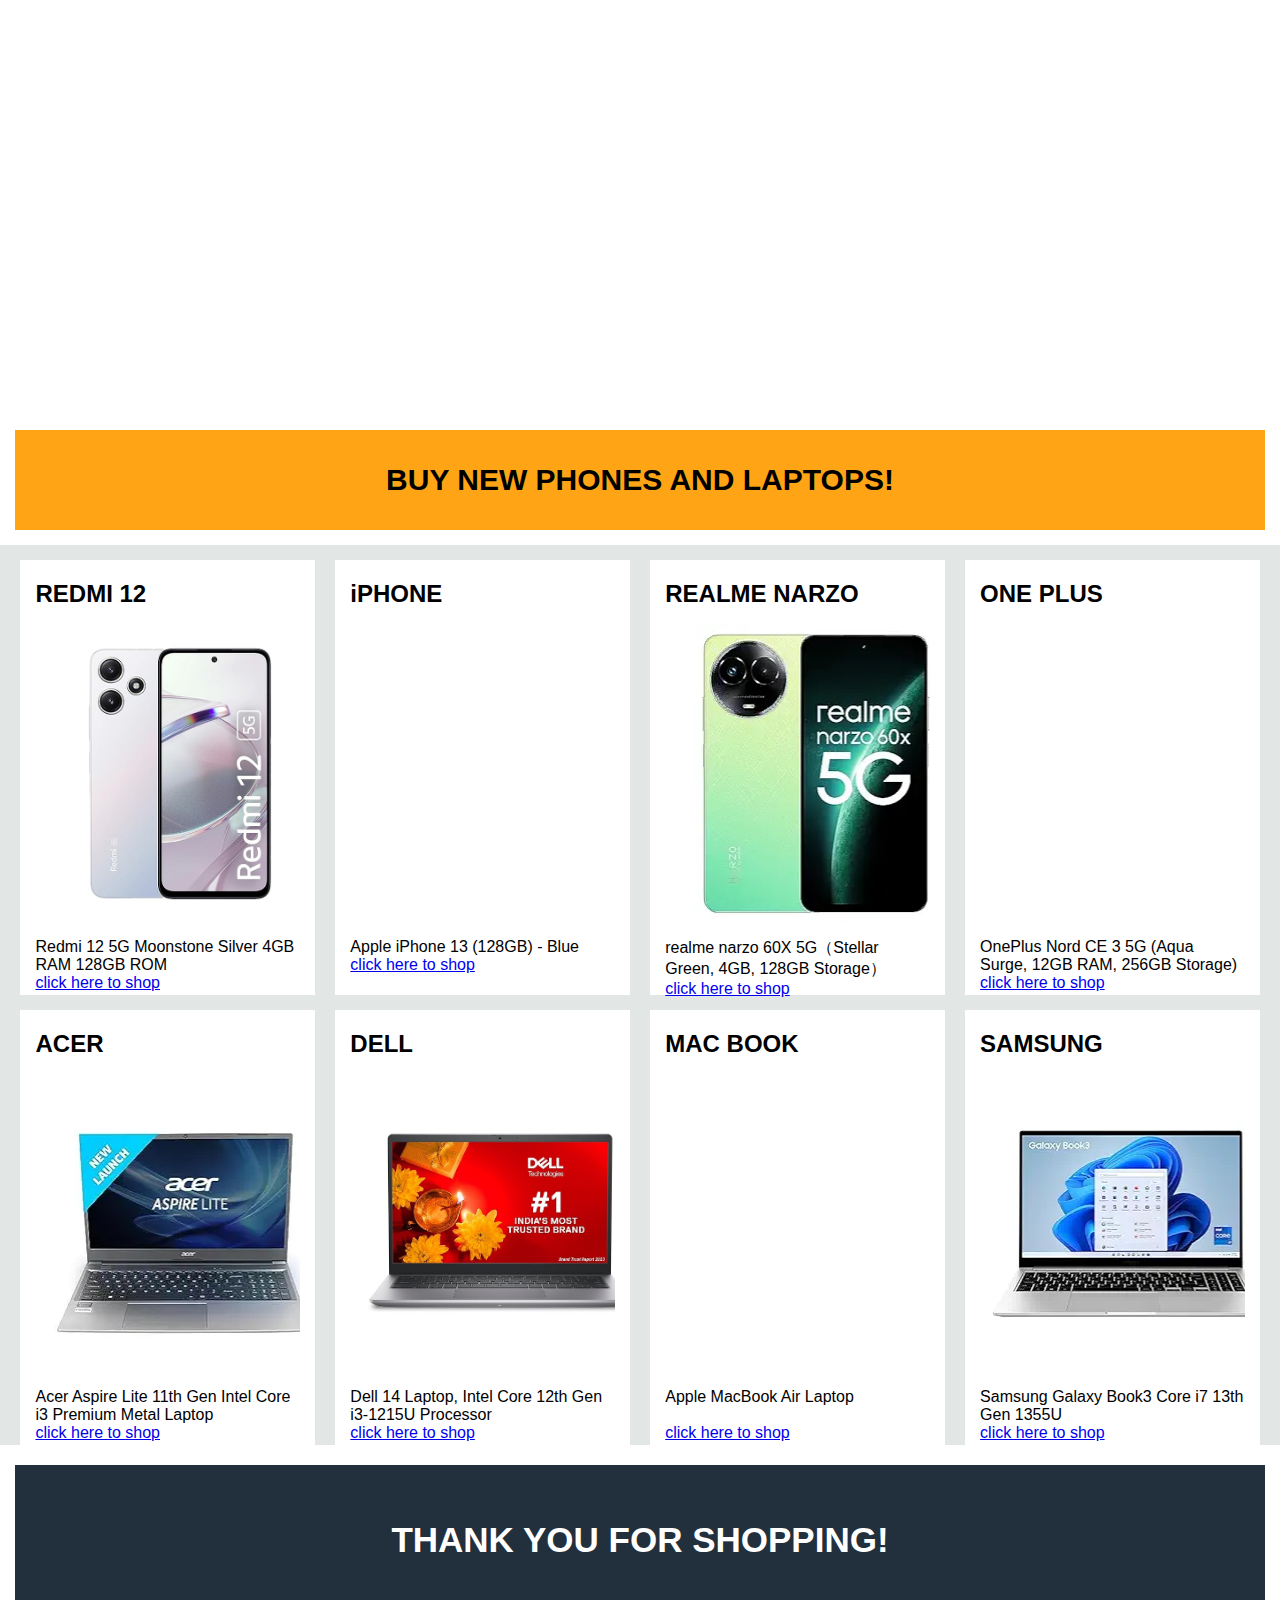
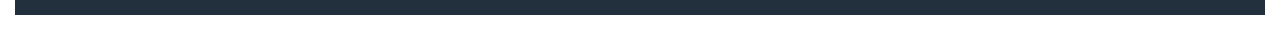
==== tech.html @ c22e3ad3 "Add files via upload" ====
<!DOCTYPE html>
<html lang="en">
  <head>
    <meta charset="UTF-8" />
    <meta name="viewport" content="width=device-width, initial-scale=1.0" />
    <title>Document</title>
    <link
      rel="stylesheet"
      href="https://cdnjs.cloudflare.com/ajax/libs/font-awesome/6.4.0/css/all.min.css"
      integrity="sha512-iecdLmaskl7CVkqkXNQ/ZH/XLlvWZOJyj7Yy7tcenmpD1ypASozpmT/E0iPtmFIB46ZmdtAc9eNBvH0H/ZpiBw=="
      crossorigin="anonymous"
      referrerpolicy="no-referrer"
    />
    <link rel="stylesheet" href="techstyle.css" />
  </head>
  <body>

    <div class="hero-section"
       
      style="background-image: url('page.gif');">
        
        
      
    </div>

    <div class="buy-phones-laptops">

      <p>BUY NEW PHONES AND LAPTOPS!</p>

    </div>
    
    <div class="shop-section">
      <div class="box">
        <div class="box-content">
          <h2>REDMI 12</h2>
          <div
            class="box-img"
            style="background-image: url('redmi 12.jpg')"
          ></div>
          <p>Redmi 12 5G Moonstone Silver 4GB RAM 128GB ROM <br>
           <a href="https://www.amazon.in/Redmi-Moonstone-Silver-4GB-128GB/dp/B0C9J97Z2D/ref=lp_1389401031_1_1?sbo=RZvfv%2F%2FHxDF%2BO5021pAnSA%3D%3D&th=1"> click here to shop</a></p>

        </div>
      </div>
      <div class="box">
        <div class="box-content">
          <h2>iPHONE</h2>
          <div
            class="box-img"
            style="background-image: url('i phone.webp')"
          ></div>
          <p>Apple iPhone 13 (128GB) - Blue <br>
             <a href="https://www.amazon.in/%E2%80%8B%E2%80%8B/dp/B09G9BL5CP/ref=s9_bw_cg_Budget_7a1_w?pf_rd_m=AT95IG9ONZD7S&pf_rd_s=merchandised-search-7&pf_rd_r=0F8B842T5B7QY3AG63K6&pf_rd_t=101&pf_rd_p=9f11f739-2722-4fac-8ad3-2d2041423ca6&pf_rd_i=1389401031&th=1">click here to shop</a></p>
        </div>
      </div>
      <div class=" box">
        <div class="box-content">
          <h2>REALME NARZO</h2>
          <div
            class="box-img"
            style="background-image: url('realme narzo.webp')"
          ></div>
          <p>realme narzo 60X 5G（Stellar Green, 4GB, 128GB Storage）  <br> <a href="https://www.amazon.in/gp/product/B0CGDQ9SN7/ref=s9_bw_cg_Budget_7b1_w?pf_rd_m=AT95IG9ONZD7S&pf_rd_s=merchandised-search-7&pf_rd_r=0F8B842T5B7QY3AG63K6&pf_rd_t=101&pf_rd_p=9f11f739-2722-4fac-8ad3-2d2041423ca6&pf_rd_i=1389401031&th=1"> click here to shop</a></p>
        </div>
      </div>
      
      <div class="box">
        <div class="box-content">
          <h2>ONE PLUS</h2>
          <div
            class="box-img"
            style="background-image: url('one plus.webp')"
          ></div>
          <p>OnePlus Nord CE 3 5G (Aqua Surge, 12GB RAM, 256GB Storage) <br><a href="https://www.amazon.in/gp/product/B0C9QPM3BN/ref=s9_bw_cg_Budget_7c1_w?pf_rd_m=AT95IG9ONZD7S&pf_rd_s=merchandised-search-7&pf_rd_r=0F8B842T5B7QY3AG63K6&pf_rd_t=101&pf_rd_p=9f11f739-2722-4fac-8ad3-2d2041423ca6&pf_rd_i=1389401031&th=1">click here to shop</a></p>
        </div>
      </div>
      <div class=" box">
        <div class="box-content">
          <h2>ACER </h2>
          <div
            class="box-img"
            style="background-image: url('acer.webp')"
          ></div>
          <p>Acer Aspire Lite 11th Gen Intel Core i3 Premium Metal Laptop <br> <a href="https://www.amazon.in/dp/B0C8P8G3WJ/ref=redir_mobile_desktop?_encoding=UTF8&aaxitk=76a5c9c824a6864f893a9e85016048ae&content-id=amzn1.sym.df9fe057-524b-4172-ac34-9a1b3c4e647d%3Aamzn1.sym.df9fe057-524b-4172-ac34-9a1b3c4e647d&hsa_cr_id=0&pd_rd_plhdr=t&pd_rd_r=ef98618e-8d08-4bcb-ab8d-326c92773987&pd_rd_w=xMHhf&pd_rd_wg=qPlOb&qid=1698850255&ref_=sbx_be_s_sparkle_mcd_asin_0_img&sr=1-1-e0fa1fdd-d857-4087-adda-5bd576b25987&th=1">click here to shop</a>
          </p>
        </div>
      </div>
      <div class="box">
        <div class="box-content">
          <h2>DELL</h2>
          <div
            class="box-img"
            style="background-image: url('dell.jpg')"
          ></div>
          <p>Dell 14 Laptop, Intel Core 12th Gen i3-1215U Processor <BR>
            <a href="https://www.amazon.in/dp/B0BQJ9HZPP/ref=syn_sd_onsite_desktop_0?ie=UTF8&pf_rd_p=fd82b077-06f6-479f-8fb9-11c7d326b43b&pf_rd_r=QA0VP6ASNX2M40M5T3G4&pd_rd_wg=sYVZ2&pd_rd_w=e3kGz&pd_rd_r=b9d9af17-af42-4e8d-9c6f-22337df56ab8&th=1">click here to shop</a>
          </p>
        </div>
      </div>
      <div class=" box">
        <div class="box-content">
          <h2>MAC BOOK</h2>
          <div
            class="box-img"
            style="background-image: url('mac book.webp')"
          ></div>
          <p>Apple MacBook Air Laptop</p> <br>
          <a href="https://www.amazon.in/Apple-MacBook-Chip-13-inch-256GB/dp/B08N5T6CZ6/ref=sr_1_1_sspa?crid=34TYQ1F0D4776&keywords=macbook&qid=1698850623&s=computers&sprefix=mac%2Bbook%2Ccomputers%2C1596&sr=1-1-spons&sp_csd=d2lkZ2V0TmFtZT1zcF9hdGY&th=1">click here to shop</a>
        </div>
      </div>
      <div class="box">
        <div class="box-content">
          <h2>SAMSUNG</h2>
          <div
            class="box-img"
            style="background-image: url('samsung.webp')"
          ></div>
          <p>Samsung Galaxy Book3 Core i7 13th Gen 1355U <br>
          <a href="https://www.amazon.in/Samsung-NP750XFG-KB3IN-Galaxy-Book3/dp/B0BVW75CSZ/ref=sr_1_7?crid=34TYQ1F0D4776&keywords=macbook&qid=1698850623&s=computers&sprefix=mac%2Bbook%2Ccomputers%2C1596&sr=1-7&th=1">click here to shop</a></p>
        </div>
      </div>
    </div>

    <footer>
    
      <div class="panel">
        <p>THANK YOU FOR SHOPPING!</p>
      </div>
     
    </footer>
  </body>
</html>
---- techstyle.css ----
*{
    margin: 0;
    font-family: Arial;
    border: border-box;
}



/* hero */
.hero-section{
    
    background-size: cover;
    height: 400px;
    margin: 15px;

    

  
}
.buy-phones-laptops{
    height: 100px;
    display: flex;
    justify-content: center;
    align-items: center;
margin: 15px;
   font-size: 30px;
   font-family: 'Lucida Sans';
   font-weight: 900;
    background-color: rgba(255, 157, 0, 0.918);
}

.shop-section{
display: flex;
flex-wrap: wrap;
justify-content: space-evenly;
background-color: #e2e7e6;
}
.box{
   
    height: 400px;
    width: 23%;
    background-color: white;
    margin-top: 15px;
    padding: 20px 0px 15px;
}
.box-img{
    height: 300px;
    background-size: cover;
    margin-top: 15px;
    margin-bottom: 15px;
}
.box-content{
    margin-left: 15px;
    margin-right: 15px;
}





/* footer */
footer{
    margin-top: 20px;
}
.panel{
    display: flex;
    height: 150px;
    font-weight: bold;
    background-color: #222f3d;
    color: white;
    justify-content: center;
align-items: center;  
font-size: 35px; 
font-family: Arial;
margin: 15px;
}
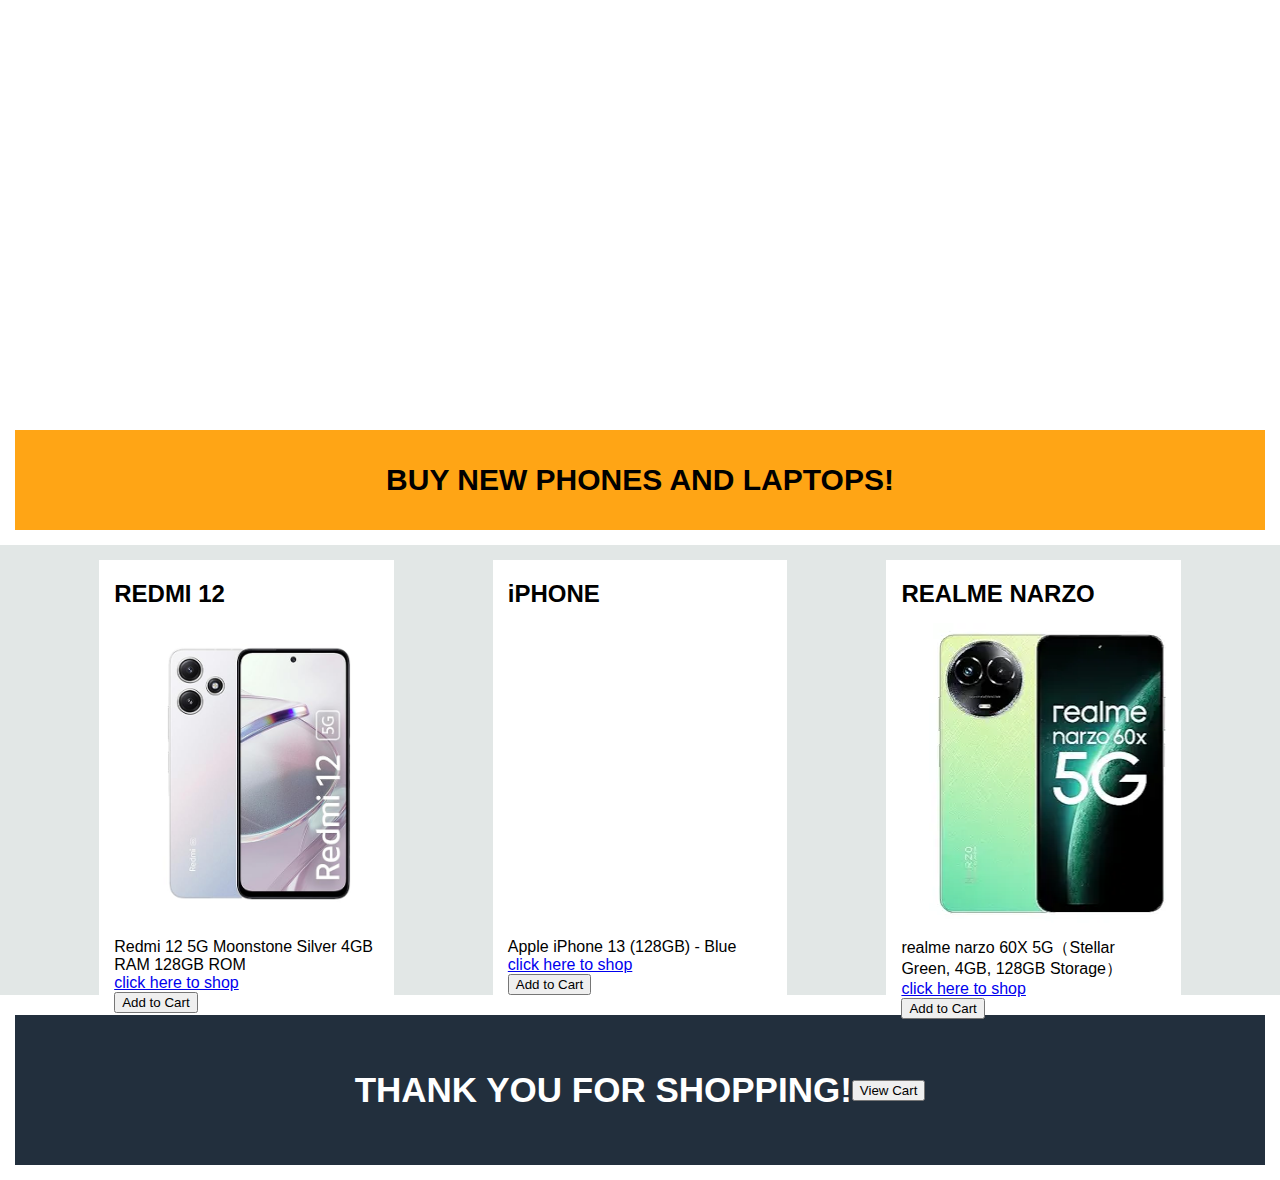
==== commit f9b77d65: "tech.html" ====
--- a/tech.html
+++ b/tech.html
@@ -1,132 +1,146 @@
 <!DOCTYPE html>
 <html lang="en">
-  <head>
-    <meta charset="UTF-8" />
-    <meta name="viewport" content="width=device-width, initial-scale=1.0" />
-    <title>Document</title>
-    <link
-      rel="stylesheet"
-      href="https://cdnjs.cloudflare.com/ajax/libs/font-awesome/6.4.0/css/all.min.css"
-      integrity="sha512-iecdLmaskl7CVkqkXNQ/ZH/XLlvWZOJyj7Yy7tcenmpD1ypASozpmT/E0iPtmFIB46ZmdtAc9eNBvH0H/ZpiBw=="
-      crossorigin="anonymous"
-      referrerpolicy="no-referrer"
-    />
-    <link rel="stylesheet" href="techstyle.css" />
-  </head>
-  <body>
+<head>
+  <meta charset="UTF-8" />
+  <meta name="viewport" content="width=device-width, initial-scale=1.0" />
+  <title>Product Page</title>
+  <link
+    rel="stylesheet"
+    href="https://cdnjs.cloudflare.com/ajax/libs/font-awesome/6.4.0/css/all.min.css"
+    integrity="sha512-iecdLmaskl7CVkqkXNQ/ZH/XLlvWZOJyj7Yy7tcenmpD1ypASozpmT/E0iPtmFIB46ZmdtAc9eNBvH0H/ZpiBw=="
+    crossorigin="anonymous"
+    referrerpolicy="no-referrer"
+  />
+  <link rel="stylesheet" href="techstyle.css" />
+  <script src="https://code.jquery.com/jquery-3.6.0.min.js"></script>
+  <style>
+    /* Add your additional styles here if needed */
+    .modal {
+      display: none;
+      position: fixed;
+      z-index: 1;
+      left: 0;
+      top: 0;
+      width: 100%;
+      height: 100%;
+      overflow: auto;
+      background-color: rgb(0, 0, 0);
+      background-color: rgba(0, 0, 0, 0.4);
+      padding-top: 60px;
+    }
 
-    <div class="hero-section"
-       
-      style="background-image: url('page.gif');">
-        
-        
-      
+    .modal-content {
+      background-color: #fefefe;
+      margin: 5% auto;
+      padding: 20px;
+      border: 1px solid #888;
+      width: 80%;
+    }
+
+    .close {
+      color: #aaa;
+      float: right;
+      font-size: 28px;
+      font-weight: bold;
+    }
+
+    .close:hover,
+    .close:focus {
+      color: black;
+      text-decoration: none;
+      cursor: pointer;
+    }
+  </style>
+</head>
+<body>
+
+<div class="hero-section" style="background-image: url('page.gif');">
+</div>
+
+<div class="buy-phones-laptops">
+  <p>BUY NEW PHONES AND LAPTOPS!</p>
+</div>
+
+<div class="shop-section">
+  <!-- Product boxes with "Add to Cart" buttons -->
+  <div class="box" id="redmi12">
+    <div class="box-content">
+      <h2>REDMI 12</h2>
+      <div class="box-img" style="background-image: url('redmi 12.jpg')"></div>
+      <p>Redmi 12 5G Moonstone Silver 4GB RAM 128GB ROM <br>
+        <a href="https://www.amazon.in/Redmi-Moonstone-Silver-4GB-128GB/dp/B0C9J97Z2D/ref=lp_1389401031_1_1?sbo=RZvfv%2F%2FHxDF%2BO5021pAnSA%3D%3D&th=1"> click here to shop</a></p>
+      <button class="add-to-cart-btn" onclick="addToCart('Redmi 12', 799.99)">Add to Cart</button>
     </div>
+  </div>
 
-    <div class="buy-phones-laptops">
+  <div class="box" id="iphone">
+    <div class="box-content">
+      <h2>iPHONE</h2>
+      <div class="box-img" style="background-image: url('i phone.webp')"></div>
+      <p>Apple iPhone 13 (128GB) - Blue <br>
+        <a href="https://www.amazon.in/%E2%80%8B%E2%80%8B/dp/B09G9BL5CP/ref=s9_bw_cg_Budget_7a1_w?pf_rd_m=AT95IG9ONZD7S&pf_rd_s=merchandised-search-7&pf_rd_r=0F8B842T5B7QY3AG63K6&pf_rd_t=101&pf_rd_p=9f11f739-2722-4fac-8ad3-2d2041423ca6&pf_rd_i=1389401031&th=1">click here to shop</a></p>
+      <button class="add-to-cart-btn" onclick="addToCart('iPhone 13', 1099.99)">Add to Cart</button>
+    </div>
+  </div>
+  <div class="box">
+    <div class="box-content">
+      <h2>REALME NARZO</h2>
+      <div
+        class="box-img"
+        style="background-image: url('realme narzo.webp')"
+      ></div>
+      <p>realme narzo 60X 5G（Stellar Green, 4GB, 128GB Storage）  <br> <a href="https://www.amazon.in/gp/product/B0CGDQ9SN7/ref=s9_bw_cg_Budget_7b1_w?pf_rd_m=AT95IG9ONZD7S&pf_rd_s=merchandised-search-7&pf_rd_r=0F8B842T5B7QY3AG63K6&pf_rd_t=101&pf_rd_p=9f11f739-2722-4fac-8ad3-2d2041423ca6&pf_rd_i=1389401031&th=1"> click here to shop</a></p>
+      <button class="add-to-cart-btn" onclick="addToCart('Realme Narzo 60X', 899.99)">Add to Cart</button>
+    </div>
+  </div>
 
-      <p>BUY NEW PHONES AND LAPTOPS!</p>
+  <!-- Repeat for other products -->
 
+</div>
+
+<!-- Shopping Cart Modal -->
+<div id="cartModal" class="modal">
+  <div class="modal-content">
+    <span class="close" onclick="closeCart()">&times;</span>
+    <h2>Shopping Cart</h2>
+    <div id="cartItems"></div>
+    <div id="checkoutForm">
+      <h3>Checkout</h3>
+      <button onclick="completePurchase()">Complete Purchase</button>
     </div>
-    
-    <div class="shop-section">
-      <div class="box">
-        <div class="box-content">
-          <h2>REDMI 12</h2>
-          <div
-            class="box-img"
-            style="background-image: url('redmi 12.jpg')"
-          ></div>
-          <p>Redmi 12 5G Moonstone Silver 4GB RAM 128GB ROM <br>
-           <a href="https://www.amazon.in/Redmi-Moonstone-Silver-4GB-128GB/dp/B0C9J97Z2D/ref=lp_1389401031_1_1?sbo=RZvfv%2F%2FHxDF%2BO5021pAnSA%3D%3D&th=1"> click here to shop</a></p>
+  </div>
+</div>
 
-        </div>
-      </div>
-      <div class="box">
-        <div class="box-content">
-          <h2>iPHONE</h2>
-          <div
-            class="box-img"
-            style="background-image: url('i phone.webp')"
-          ></div>
-          <p>Apple iPhone 13 (128GB) - Blue <br>
-             <a href="https://www.amazon.in/%E2%80%8B%E2%80%8B/dp/B09G9BL5CP/ref=s9_bw_cg_Budget_7a1_w?pf_rd_m=AT95IG9ONZD7S&pf_rd_s=merchandised-search-7&pf_rd_r=0F8B842T5B7QY3AG63K6&pf_rd_t=101&pf_rd_p=9f11f739-2722-4fac-8ad3-2d2041423ca6&pf_rd_i=1389401031&th=1">click here to shop</a></p>
-        </div>
-      </div>
-      <div class=" box">
-        <div class="box-content">
-          <h2>REALME NARZO</h2>
-          <div
-            class="box-img"
-            style="background-image: url('realme narzo.webp')"
-          ></div>
-          <p>realme narzo 60X 5G（Stellar Green, 4GB, 128GB Storage）  <br> <a href="https://www.amazon.in/gp/product/B0CGDQ9SN7/ref=s9_bw_cg_Budget_7b1_w?pf_rd_m=AT95IG9ONZD7S&pf_rd_s=merchandised-search-7&pf_rd_r=0F8B842T5B7QY3AG63K6&pf_rd_t=101&pf_rd_p=9f11f739-2722-4fac-8ad3-2d2041423ca6&pf_rd_i=1389401031&th=1"> click here to shop</a></p>
-        </div>
-      </div>
-      
-      <div class="box">
-        <div class="box-content">
-          <h2>ONE PLUS</h2>
-          <div
-            class="box-img"
-            style="background-image: url('one plus.webp')"
-          ></div>
-          <p>OnePlus Nord CE 3 5G (Aqua Surge, 12GB RAM, 256GB Storage) <br><a href="https://www.amazon.in/gp/product/B0C9QPM3BN/ref=s9_bw_cg_Budget_7c1_w?pf_rd_m=AT95IG9ONZD7S&pf_rd_s=merchandised-search-7&pf_rd_r=0F8B842T5B7QY3AG63K6&pf_rd_t=101&pf_rd_p=9f11f739-2722-4fac-8ad3-2d2041423ca6&pf_rd_i=1389401031&th=1">click here to shop</a></p>
-        </div>
-      </div>
-      <div class=" box">
-        <div class="box-content">
-          <h2>ACER </h2>
-          <div
-            class="box-img"
-            style="background-image: url('acer.webp')"
-          ></div>
-          <p>Acer Aspire Lite 11th Gen Intel Core i3 Premium Metal Laptop <br> <a href="https://www.amazon.in/dp/B0C8P8G3WJ/ref=redir_mobile_desktop?_encoding=UTF8&aaxitk=76a5c9c824a6864f893a9e85016048ae&content-id=amzn1.sym.df9fe057-524b-4172-ac34-9a1b3c4e647d%3Aamzn1.sym.df9fe057-524b-4172-ac34-9a1b3c4e647d&hsa_cr_id=0&pd_rd_plhdr=t&pd_rd_r=ef98618e-8d08-4bcb-ab8d-326c92773987&pd_rd_w=xMHhf&pd_rd_wg=qPlOb&qid=1698850255&ref_=sbx_be_s_sparkle_mcd_asin_0_img&sr=1-1-e0fa1fdd-d857-4087-adda-5bd576b25987&th=1">click here to shop</a>
-          </p>
-        </div>
-      </div>
-      <div class="box">
-        <div class="box-content">
-          <h2>DELL</h2>
-          <div
-            class="box-img"
-            style="background-image: url('dell.jpg')"
-          ></div>
-          <p>Dell 14 Laptop, Intel Core 12th Gen i3-1215U Processor <BR>
-            <a href="https://www.amazon.in/dp/B0BQJ9HZPP/ref=syn_sd_onsite_desktop_0?ie=UTF8&pf_rd_p=fd82b077-06f6-479f-8fb9-11c7d326b43b&pf_rd_r=QA0VP6ASNX2M40M5T3G4&pd_rd_wg=sYVZ2&pd_rd_w=e3kGz&pd_rd_r=b9d9af17-af42-4e8d-9c6f-22337df56ab8&th=1">click here to shop</a>
-          </p>
-        </div>
-      </div>
-      <div class=" box">
-        <div class="box-content">
-          <h2>MAC BOOK</h2>
-          <div
-            class="box-img"
-            style="background-image: url('mac book.webp')"
-          ></div>
-          <p>Apple MacBook Air Laptop</p> <br>
-          <a href="https://www.amazon.in/Apple-MacBook-Chip-13-inch-256GB/dp/B08N5T6CZ6/ref=sr_1_1_sspa?crid=34TYQ1F0D4776&keywords=macbook&qid=1698850623&s=computers&sprefix=mac%2Bbook%2Ccomputers%2C1596&sr=1-1-spons&sp_csd=d2lkZ2V0TmFtZT1zcF9hdGY&th=1">click here to shop</a>
-        </div>
-      </div>
-      <div class="box">
-        <div class="box-content">
-          <h2>SAMSUNG</h2>
-          <div
-            class="box-img"
-            style="background-image: url('samsung.webp')"
-          ></div>
-          <p>Samsung Galaxy Book3 Core i7 13th Gen 1355U <br>
-          <a href="https://www.amazon.in/Samsung-NP750XFG-KB3IN-Galaxy-Book3/dp/B0BVW75CSZ/ref=sr_1_7?crid=34TYQ1F0D4776&keywords=macbook&qid=1698850623&s=computers&sprefix=mac%2Bbook%2Ccomputers%2C1596&sr=1-7&th=1">click here to shop</a></p>
-        </div>
-      </div>
-    </div>
+<footer>
+  <div class="panel">
+    <p>THANK YOU FOR SHOPPING!</p>
+    <button onclick="openCart()">View Cart</button>
+  </div>
+</footer>
 
-    <footer>
-    
-      <div class="panel">
-        <p>THANK YOU FOR SHOPPING!</p>
-      </div>
-     
-    </footer>
-  </body>
+<script>
+  function addToCart(productName, price) {
+    // Create a new cart item element
+    var cartItem = document.createElement('div');
+    cartItem.innerHTML = productName + ' - $' + price;
+    document.getElementById('cartItems').appendChild(cartItem);
+  }
+
+  function openCart() {
+    document.getElementById('cartModal').style.display = 'block';
+  }
+
+  function closeCart() {
+    document.getElementById('cartModal').style.display = 'none';
+  }
+
+  function completePurchase() {
+    // Handle the completion of the purchase, e.g., send data to server
+    alert('Purchase Successful!');
+    closeCart();
+  }
+</script>
+</body>
 </html>
+
+
